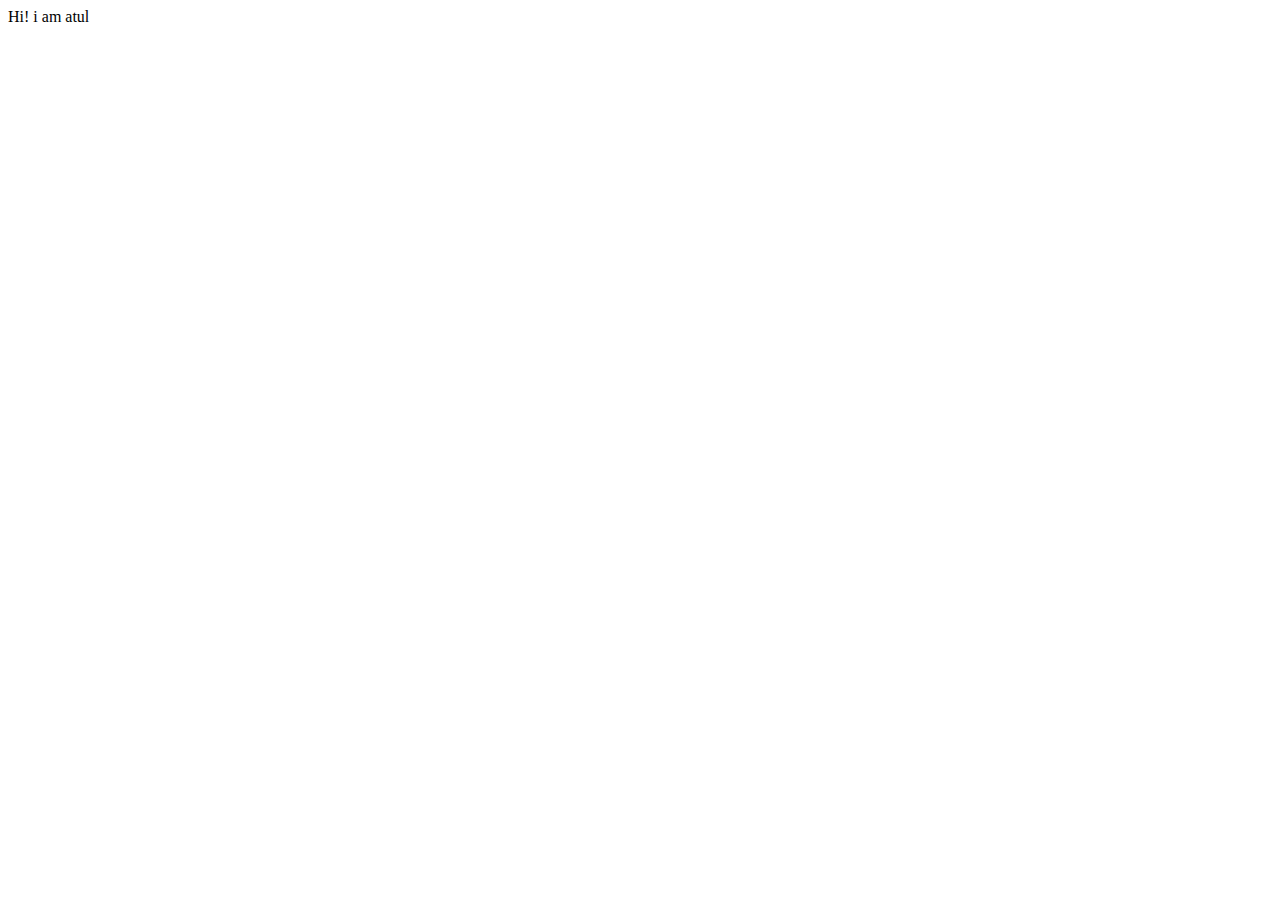
==== index.html @ 9009f2ef "initial commit" ====
<!DOCTYPE html>
<html lang="en">
<head>
    <meta charset="UTF-8">
    <meta http-equiv="X-UA-Compatible" content="IE=edge">
    <meta name="viewport" content="width=device-width, initial-scale=1.0">
    <title>atulsite</title>
</head>
<body>
Hi! i am atul
</body>
</html>
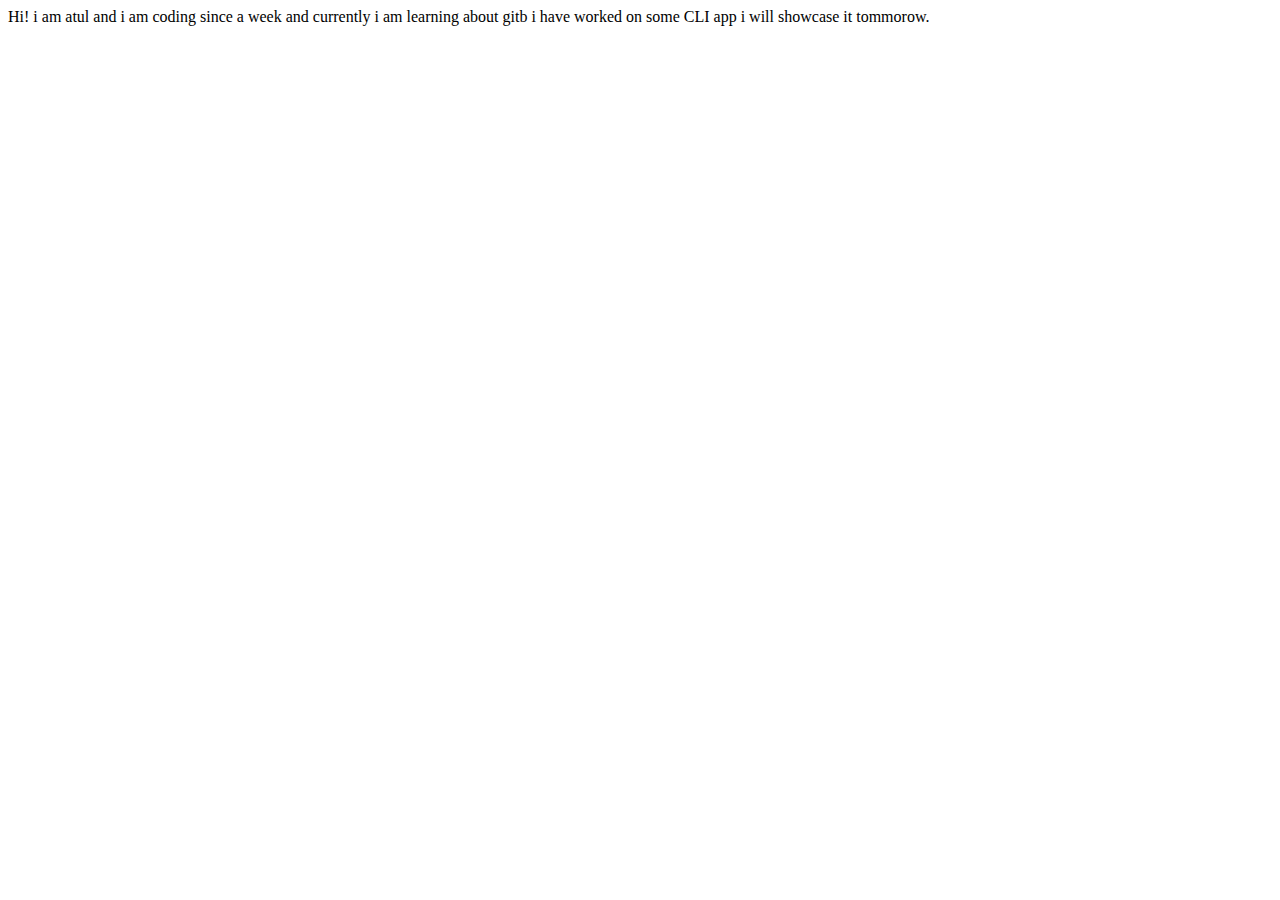
==== commit 9c8c128b: "update : details of added project" ====
--- a/index.html
+++ b/index.html
@@ -7,6 +7,14 @@
     <title>atulsite</title>
 </head>
 <body>
-Hi! i am atul
+Hi! i am atul 
+and i am coding since a week and currently i am learning about gitb
+
+i have worked on some CLI app i will showcase it tommorow.
+
+
+
+
+
 </body>
-</html>+</html>
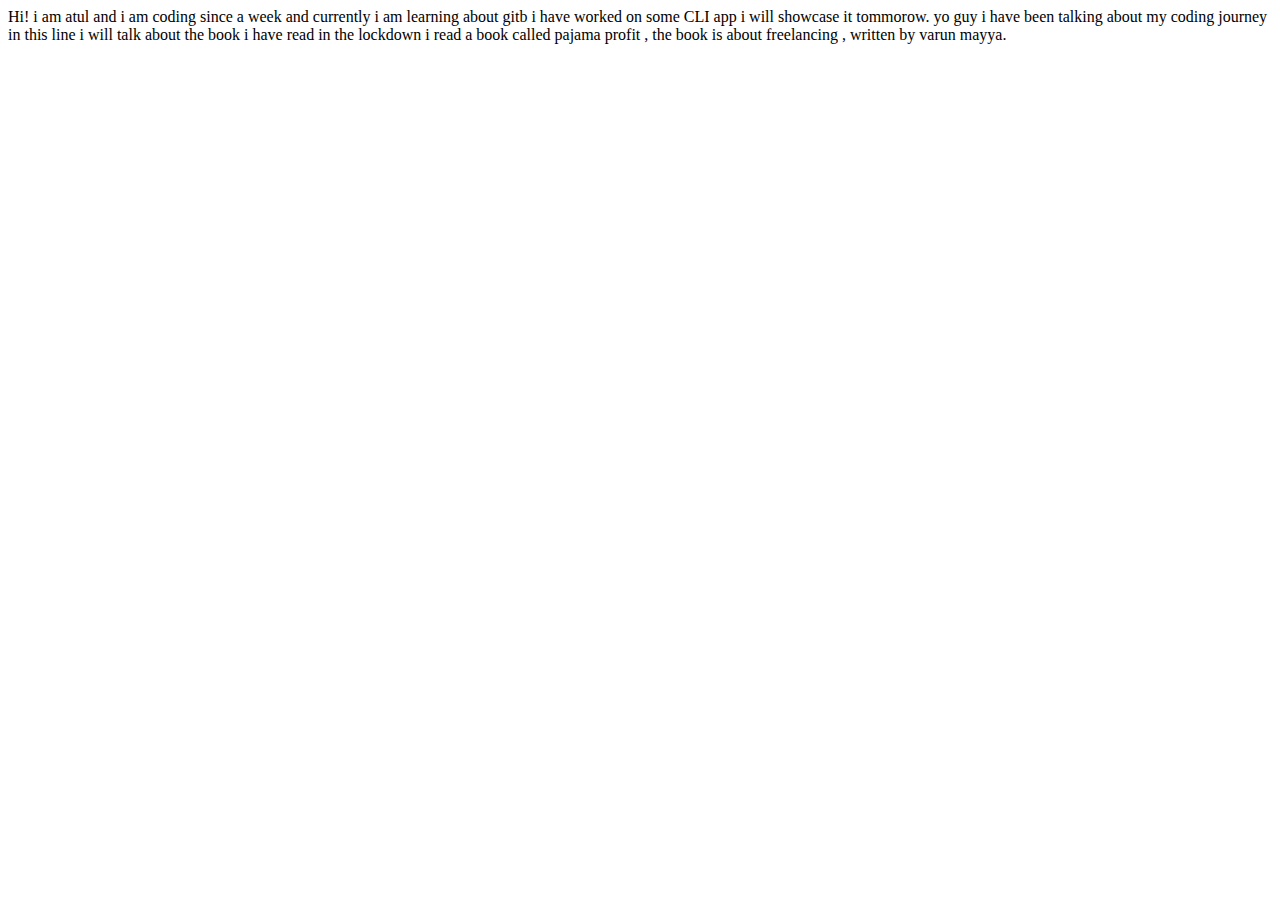
==== commit 8063c3be: "fix : added something" ====
--- a/index.html
+++ b/index.html
@@ -13,6 +13,9 @@
 i have worked on some CLI app i will showcase it tommorow.
 
 
+yo guy i have been talking about my coding journey in this line i will talk about the book i have read in the lockdown i read a book called pajama profit , the book is about freelancing , written by varun mayya.
+
+
 
 
 
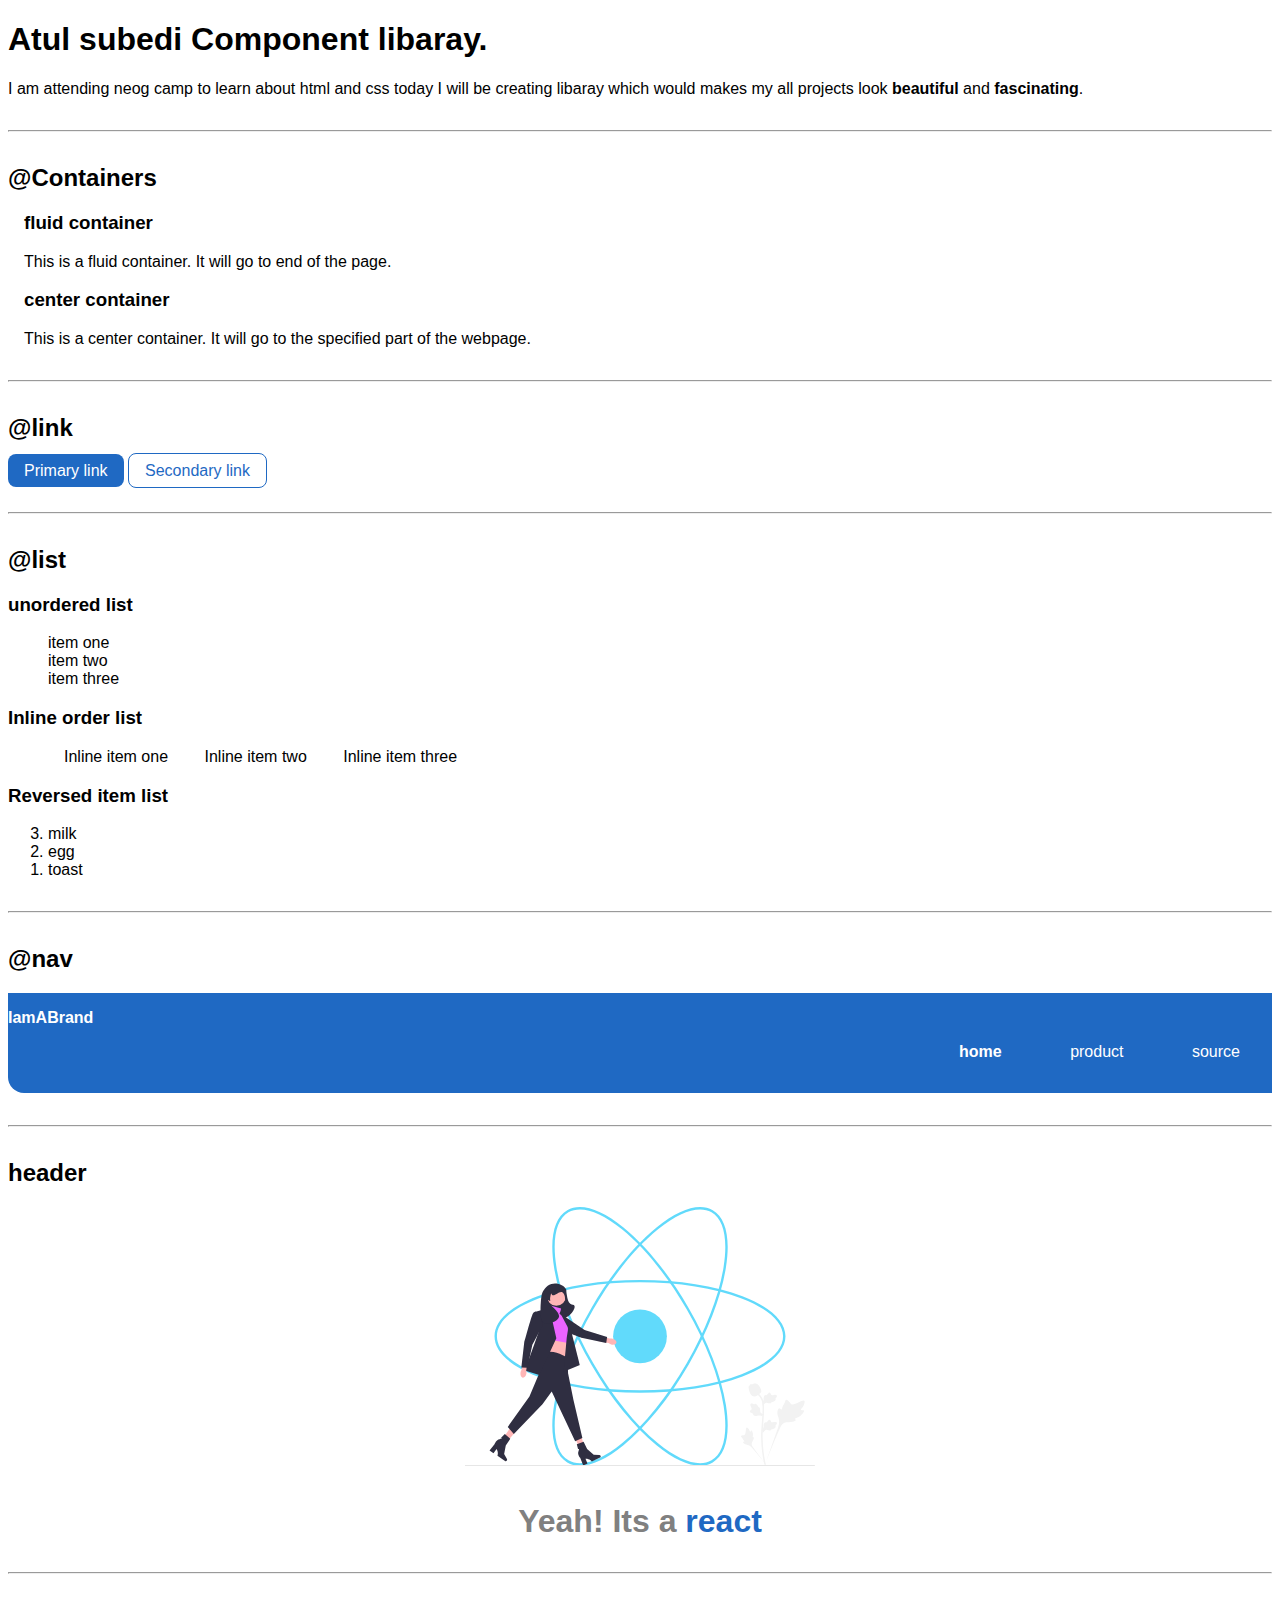
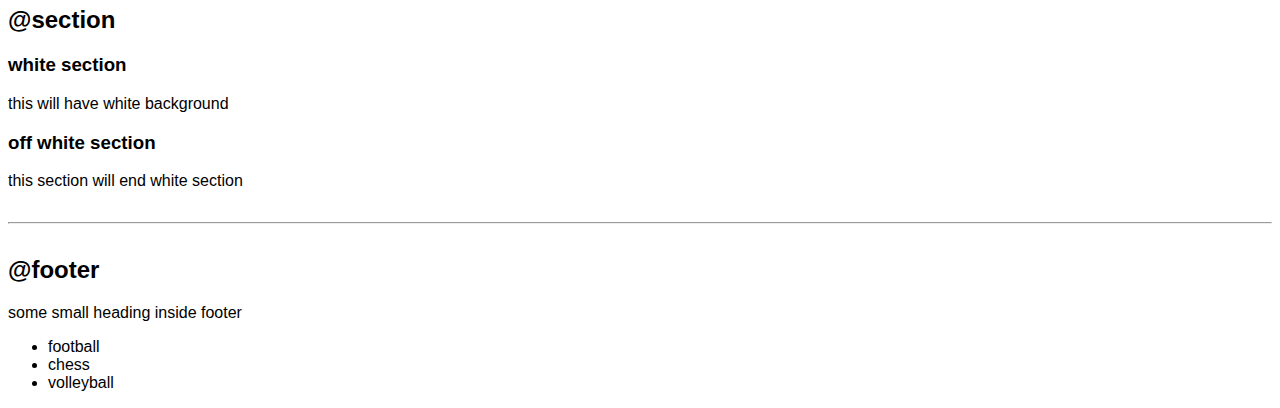
==== commit b5f88739: "html-css" ====
--- a/index.html
+++ b/index.html
@@ -4,20 +4,125 @@
     <meta charset="UTF-8">
     <meta http-equiv="X-UA-Compatible" content="IE=edge">
     <meta name="viewport" content="width=device-width, initial-scale=1.0">
-    <title>atulsite</title>
+    <title>Component libaray </title>
+
+    <!-- <style>
+
+body{
+    color:purple;
+}
+
+    </style> -->
+
+    <link rel="stylesheet" href="style.css">
 </head>
 <body>
-Hi! i am atul 
-and i am coding since a week and currently i am learning about gitb
+    <h1>Atul subedi Component libaray.</h1>
+    <p>I am attending neog camp to learn about html and css today
+        I will be creating libaray which would makes my all projects look
+         <strong>beautiful</strong> and <strong>fascinating</strong>.</p>
+<hr>
 
-i have worked on some CLI app i will showcase it tommorow.
+<h2>@Containers</h2>
+<h3 class="container-fluid">fluid container</h3>
+<div class="container">This is a fluid container. It will go to end of the page.</div>
+<h3 class="noob">center container</h3>
+<div class="nib">This is a center container. It will go to the specified part of the webpage.</div>
+<hr>
+<h2>@link</h2>
+<a class="link primary-link " href="https://www.google.com/">Primary link</a>
+
+<a class="link secondary-link " href="https://www.facebook.com/">Secondary link</a>
+<hr>
 
 
-yo guy i have been talking about my coding journey in this line i will talk about the book i have read in the lockdown i read a book called pajama profit , the book is about freelancing , written by varun mayya.
+<h2>@list</h2>
+
+<h3>unordered list</h3>
+
+<ul class="non-bullet">
+    <li>item one</li>
+    <li>item two</li>
+    <li>item three</li>
+</ul>
+
+<h3>Inline order list</h3>      
+<ul class="non-bullet">
+<li class="inline-order">Inline item one</li>
+<li class="inline-order">Inline item two</li>
+<li class="inline-order">Inline item three</li>
+
+</ul>
+<h3>Reversed item list</h3>
+<ol reversed>
+    <li>milk</li>
+    <li>egg</li>
+    <li>toast</li>
+
+</ol>
+
+<hr>
+
+<h2 class="navigation">@nav</h2>
+
+
+<nav class="navi">
+    <div class="tae">IamABrand</div>
+    <ul class="non-bullet navie">
+    <li class=" inline-order">
+        <a class=" link link-active" href="https://www.amazon.com/">home</a>
+    
+    </li>
+    <li class="inline-order">
+        <a class=" link" href="https://www.flipkart.com/">product</a>
+    </li>
+    
+    <li class="inline-order">
+        <a class= "link" href="https://www.daraz.com.np/">source</a>
+    </li>
+    </ul></nav>
+
+<hr>
+<h2 class="haki">header</h2>
+<header class="hero">
+    <img class="kaido" src="images/react.svg" alt="">
+
+<h1 class="zoro">Yeah! Its a <span class="sanji">react</span> </h1>
+</header>
+<hr>
+<h2> @section </h2>
+<section>
+
+    <h3> white section</h3>
+    <p>this will have white background</p>
+</section>
+<section>
+    <h3>off white section</h3>
+    <p>this section will end white section</p>
+</section>
+<hr>
+<h2>@footer</h2>
+<footer>
+    <div>some small heading inside footer</div>
+    <ul>
+
+        <li>football</li>
+        <li>chess</li>
+        <li>volleyball</li>
+    </ul>
+</footer>
 
 
 
 
 
+
+
+<!-- <div style="height: 30vh;">
+
+</div> -->
+
+
+
 </body>
-</html>
+</html>--- a/style.css
+++ b/style.css
@@ -0,0 +1,93 @@
+
+
+:root{
+    --primary-color:rgb(31, 105, 195);
+--secondary-color:rgb(167, 44, 205);
+}
+
+
+body{
+    font-family: 'Anek Malayalam', sans-serif;
+
+}
+hr{
+    margin: 2rem 0rem;
+}
+.container{
+    padding-left: 1rem;
+    padding-right: 1rem;
+}
+
+.container-fluid{
+    padding-left: 1rem;
+padding-right: 1rem;
+}
+.noob{
+    padding-left: 1rem;
+    padding-right: 1rem;
+}
+.nib{
+    padding-left: 1rem;
+    padding-right: 1rem;
+}
+.primary-link{
+    background-color:var(--primary-color);
+    border-radius: 0.5rem;
+    color: white;
+}
+.secondary-link{
+    color: var(--primary-color);
+    border-radius: 0.5rem;
+    border: 1px solid;
+}
+.link{
+    text-decoration: none;
+padding: 0.5rem 1rem;
+}
+
+.non-bullet{
+    list-style: none;
+}
+
+.inline-order{
+    display: inline;
+    padding: 0rem 1rem;
+}
+.navi{
+    background-color: var(--primary-color);
+    color: white; 
+border-bottom-left-radius: 1rem; 
+padding: 1rem 0rem; 
+}
+
+.navi .link {
+    color: white;
+}
+
+.navie{
+    text-align: right;
+}
+.link-active{
+    font-weight: bold;
+}
+.tae{
+    font-weight: bold;
+}
+.hero .kaido{
+    max-width: 350px;
+    display: block;
+    margin: auto;
+}
+.zoro{
+    color: grey;
+    padding-top: 1rem;
+    font-size: 2rem;
+
+}
+.hero{
+    padding: 1rem 0 rem;
+    text-align: center;
+}
+.zoro .sanji{
+    color: var(--primary-color);
+}
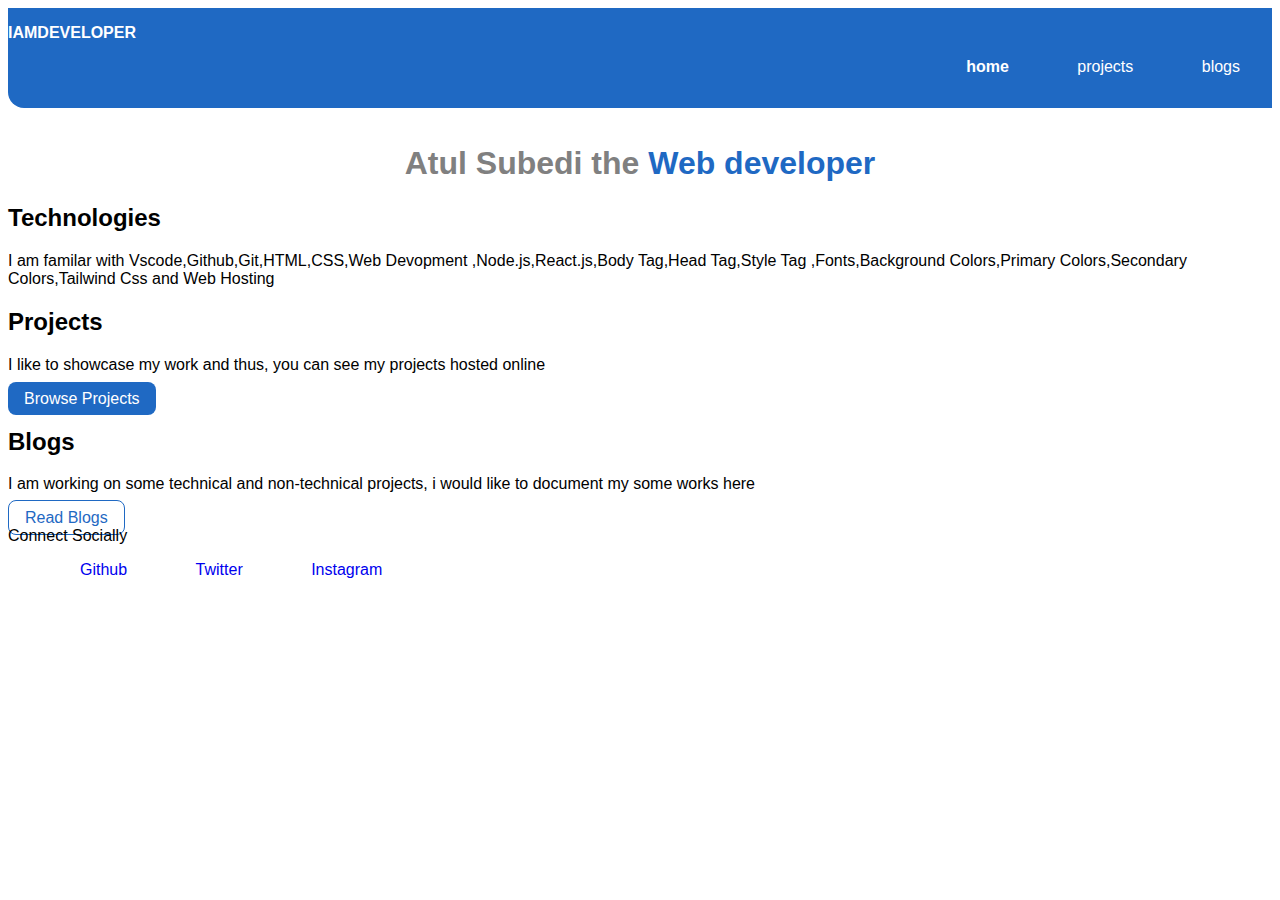
==== commit bd1c2289: "fix" ====
--- a/index.html
+++ b/index.html
@@ -4,125 +4,94 @@
     <meta charset="UTF-8">
     <meta http-equiv="X-UA-Compatible" content="IE=edge">
     <meta name="viewport" content="width=device-width, initial-scale=1.0">
-    <title>Component libaray </title>
-
-    <!-- <style>
-
-body{
-    color:purple;
-}
-
-    </style> -->
-
-    <link rel="stylesheet" href="style.css">
-</head>
-<body>
-    <h1>Atul subedi Component libaray.</h1>
-    <p>I am attending neog camp to learn about html and css today
-        I will be creating libaray which would makes my all projects look
-         <strong>beautiful</strong> and <strong>fascinating</strong>.</p>
-<hr>
-
-<h2>@Containers</h2>
-<h3 class="container-fluid">fluid container</h3>
-<div class="container">This is a fluid container. It will go to end of the page.</div>
-<h3 class="noob">center container</h3>
-<div class="nib">This is a center container. It will go to the specified part of the webpage.</div>
-<hr>
-<h2>@link</h2>
-<a class="link primary-link " href="https://www.google.com/">Primary link</a>
-
-<a class="link secondary-link " href="https://www.facebook.com/">Secondary link</a>
-<hr>
-
-
-<h2>@list</h2>
-
-<h3>unordered list</h3>
-
-<ul class="non-bullet">
-    <li>item one</li>
-    <li>item two</li>
-    <li>item three</li>
-</ul>
-
-<h3>Inline order list</h3>      
-<ul class="non-bullet">
-<li class="inline-order">Inline item one</li>
-<li class="inline-order">Inline item two</li>
-<li class="inline-order">Inline item three</li>
-
-</ul>
-<h3>Reversed item list</h3>
-<ol reversed>
-    <li>milk</li>
-    <li>egg</li>
-    <li>toast</li>
-
-</ol>
-
-<hr>
-
-<h2 class="navigation">@nav</h2>
-
-
-<nav class="navi">
-    <div class="tae">IamABrand</div>
-    <ul class="non-bullet navie">
-    <li class=" inline-order">
-        <a class=" link link-active" href="https://www.amazon.com/">home</a>
-    
-    </li>
-    <li class="inline-order">
-        <a class=" link" href="https://www.flipkart.com/">product</a>
-    </li>
-    
-    <li class="inline-order">
-        <a class= "link" href="https://www.daraz.com.np/">source</a>
-    </li>
-    </ul></nav>
-
-<hr>
-<h2 class="haki">header</h2>
-<header class="hero">
-    <img class="kaido" src="images/react.svg" alt="">
-
-<h1 class="zoro">Yeah! Its a <span class="sanji">react</span> </h1>
-</header>
-<hr>
-<h2> @section </h2>
-<section>
-
-    <h3> white section</h3>
-    <p>this will have white background</p>
-</section>
-<section>
-    <h3>off white section</h3>
-    <p>this section will end white section</p>
-</section>
-<hr>
-<h2>@footer</h2>
-<footer>
-    <div>some small heading inside footer</div>
-    <ul>
-
-        <li>football</li>
-        <li>chess</li>
-        <li>volleyball</li>
-    </ul>
-</footer>
+    <title>Home page For Atul Site</title>
 
 
 
 
+    <link rel="stylesheet" href="style.css">
 
 
 
-<!-- <div style="height: 30vh;">
 
-</div> -->
+</head>
+<body>
+   
+
+
+    <nav class="navi">
+        <div class="tae">IAMDEVELOPER</div>
+        <ul class="non-bullet navie">
+        <li class=" inline-order">
+            <a class=" link link-active" href="/">home</a>
+        
+        </li>
+        <li class="inline-order">   
+            <a class=" link" href="/project.html">projects</a>
+        </li>
+        
+        <li class="inline-order">
+            <a class= "link" href="/blog.html">blogs</a>
+        </li>
+        </ul></nav>
+       
+       
+        <header class="hero">
+            <img class="kaido" src="images/java.svg" alt="">
+        
+        <h1 class="zoro">Atul Subedi the  <span class="sanji">Web developer</span> </h1>
+    </header>
 
 
 
+    <section  class=" section bruh">
+        <h2>Technologies</h2>
+            <p>I am familar with Vscode,Github,Git,HTML,CSS,Web Devopment
+                ,Node.js,React.js,Body Tag,Head Tag,Style Tag ,Fonts,Background Colors,Primary Colors,Secondary Colors,Tailwind Css and Web Hosting
+            
+        
+            </p>
+        </section>
+        <section class="section">
+
+            <h2>Projects</h2>
+                <p>I like to showcase my work and thus,
+                    you can see my projects hosted online </p>
+            
+                    <a class="link primary-link " href="https://animedao.to/">Browse Projects</a>
+            
+                </section>
+
+<section  class=" section bruh">
+                <h2>Blogs</h2>
+                    <p>I am working on some technical and non-technical projects,
+                        i would like to document my some works here 
+                
+                    </p>
+                    <a class="link secondary-link " href="https://animedao.to/">Read Blogs</a>
+                </section>
+                
+                <footer class="footer">
+                    <div class="footer-heading">Connect Socially</div>
+                    <ul class="social-links non-bullet" >
+                
+                        <li class="inline-order"> <a class="link" href="https://www.youtube.com/">
+                             Github
+                
+                        </a> 
+                           </li>
+                        <li class="inline-order"> 
+                           <a class="link" href="https://www.twitch.tv/theprimeagen">
+                            Twitter
+                        </a>
+                        </li>
+                        <li class="inline-order">
+                            <a class="link" href="https://www.youtube.com/watch?v=obUm4XIr1Ww&ab_channel=HDAnimeSteel">
+                                Instagram
+                            </a>
+                        </li>
+                    </ul>
+                </footer>
+                
 </body>
 </html>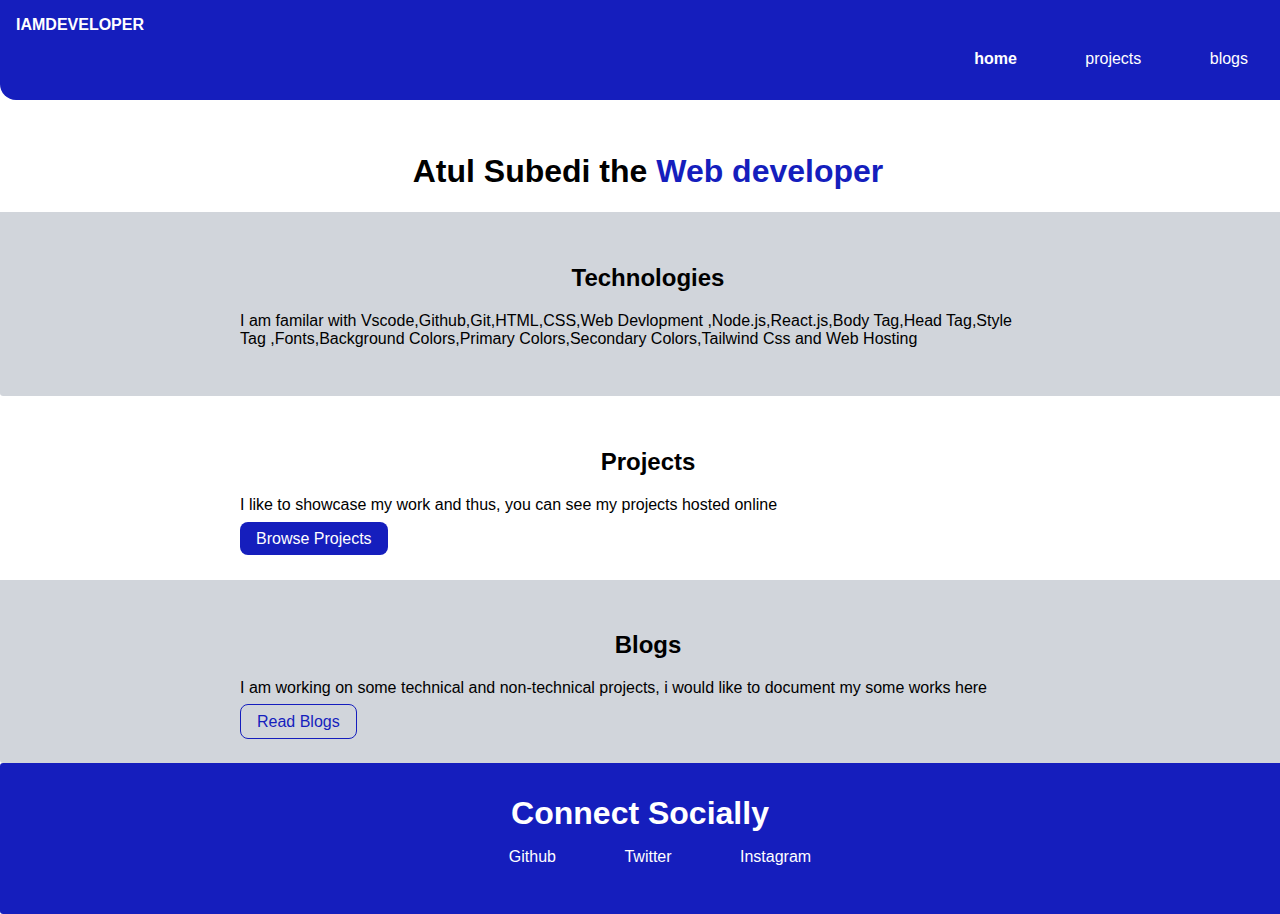
==== commit d6d590fc: "add" ====
--- a/index.html
+++ b/index.html
@@ -46,7 +46,7 @@
 
     <section  class=" section bruh">
         <h2>Technologies</h2>
-            <p>I am familar with Vscode,Github,Git,HTML,CSS,Web Devopment
+            <p>I am familar with Vscode,Github,Git,HTML,CSS,Web Devlopment
                 ,Node.js,React.js,Body Tag,Head Tag,Style Tag ,Fonts,Background Colors,Primary Colors,Secondary Colors,Tailwind Css and Web Hosting
             
         
--- a/style.css
+++ b/style.css
@@ -1,93 +1,139 @@
-
-
-:root{
-    --primary-color:rgb(31, 105, 195);
---secondary-color:rgb(167, 44, 205);
+:root {
+  --secondary-color: #86198f;
+  --primary-color: rgb(21, 30, 189);
 }
 
-
-body{
-    font-family: 'Anek Malayalam', sans-serif;
-
+body {
+  font-family: "Anek Malayalam", sans-serif;
+  margin: 0px;
 }
-hr{
-    margin: 2rem 0rem;
+hr {
+  margin: 2rem 0rem;
 }
-.container{
-    padding-left: 1rem;
-    padding-right: 1rem;
+.container {
+  padding-left: 1rem;
+  padding-right: 1rem;
 }
 
-.container-fluid{
-    padding-left: 1rem;
-padding-right: 1rem;
+.container-fluid {
+  padding-left: 1rem;
+  padding-right: 1rem;
 }
-.noob{
-    padding-left: 1rem;
-    padding-right: 1rem;
+.noob {
+  padding-left: 1rem;
+  padding-right: 1rem;
 }
-.nib{
-    padding-left: 1rem;
-    padding-right: 1rem;
+.nib {
+  padding-left: 1rem;
+  padding-right: 1rem;
 }
-.primary-link{
-    background-color:var(--primary-color);
-    border-radius: 0.5rem;
-    color: white;
+.primary-link {
+  background-color: var(--primary-color);
+  border-radius: 0.5rem;
+  color: white;
+  padding: 0.5rem 0.5rem;
 }
-.secondary-link{
-    color: var(--primary-color);
-    border-radius: 0.5rem;
-    border: 1px solid;
+.secondary-link {
+  color: var(--primary-color);
+  border-radius: 0.5rem;
+  border: 1px solid;
+  padding: 0.5rem 0.5rem;
 }
-.link{
-    text-decoration: none;
-padding: 0.5rem 1rem;
+.link {
+  text-decoration: none;
+  padding: 0.5rem 1rem;
 }
 
-.non-bullet{
-    list-style: none;
+.non-bullet {
+  list-style: none;
 }
 
-.inline-order{
-    display: inline;
-    padding: 0rem 1rem;
+.inline-order {
+  display: inline;
+  padding: 0rem 1rem;
 }
-.navi{
-    background-color: var(--primary-color);
-    color: white; 
-border-bottom-left-radius: 1rem; 
-padding: 1rem 0rem; 
+.navi {
+  background-color: var(--primary-color);
+  color: white;
+  border-bottom-left-radius: 1rem;
+  padding: 1rem 0rem;
 }
 
 .navi .link {
-    color: white;
+  color: white;
 }
 
-.navie{
-    text-align: right;
+.navie {
+  text-align: right;
 }
-.link-active{
-    font-weight: bold;
+.link-active {
+  font-weight: bold;
 }
-.tae{
-    font-weight: bold;
+.tae {
+  font-weight: bold;
+  padding: 0rem 1rem;
 }
-.hero .kaido{
-    max-width: 350px;
-    display: block;
-    margin: auto;
+.hero .kaido {
+  max-width: 350px;
+  display: block;
+  margin: auto;
+  padding-top: 1rem;
 }
-.zoro{
-    color: grey;
-    padding-top: 1rem;
-    font-size: 2rem;
+.zoro {
+  color: #9ca3af;
+  padding-top: 1rem;
+  font-size: 2rem;
+}
+.hero {
+  padding: 1rem 0 rem;
+  text-align: center;
+}
+.zoro .sanji {
+  color: var(--primary-color);
+}
+.section {
+  padding: 2rem 15rem;
+}
+.section h2 {
+  text-align: center;
+}
+.bruh h2 {
+  text-align: center;
+}
+.bruh {
+  background-color: #d1d5db;
+  border-bottom-left-radius: 0.2rem;
+}
 
+.footer {
+  background-color: var(--primary-color);
+  color: white;
+  padding: 2rem 1rem;
+  border-bottom-left-radius: 0.2rem;
+  border-top-left-radius: 0.2rem;
+  text-align: center;
 }
-.hero{
-    padding: 1rem 0 rem;
-    text-align: center;
+.footer-heading {
+  font-size: 2rem;
+  font-weight: bold;
 }
-.zoro .sanji{
-    color: var(--primary-color);
+.footer .link {
+  color: white;
+  text-decoration: none;
 }
+
+h1,
+h2,
+h3,
+h4,
+h5,
+h6 {
+  padding-left: 1rem;
+}
+.hero .zoro {
+  color: black;
+}
+.text {
+  text-align: center;
+  text-decoration: none;
+}
